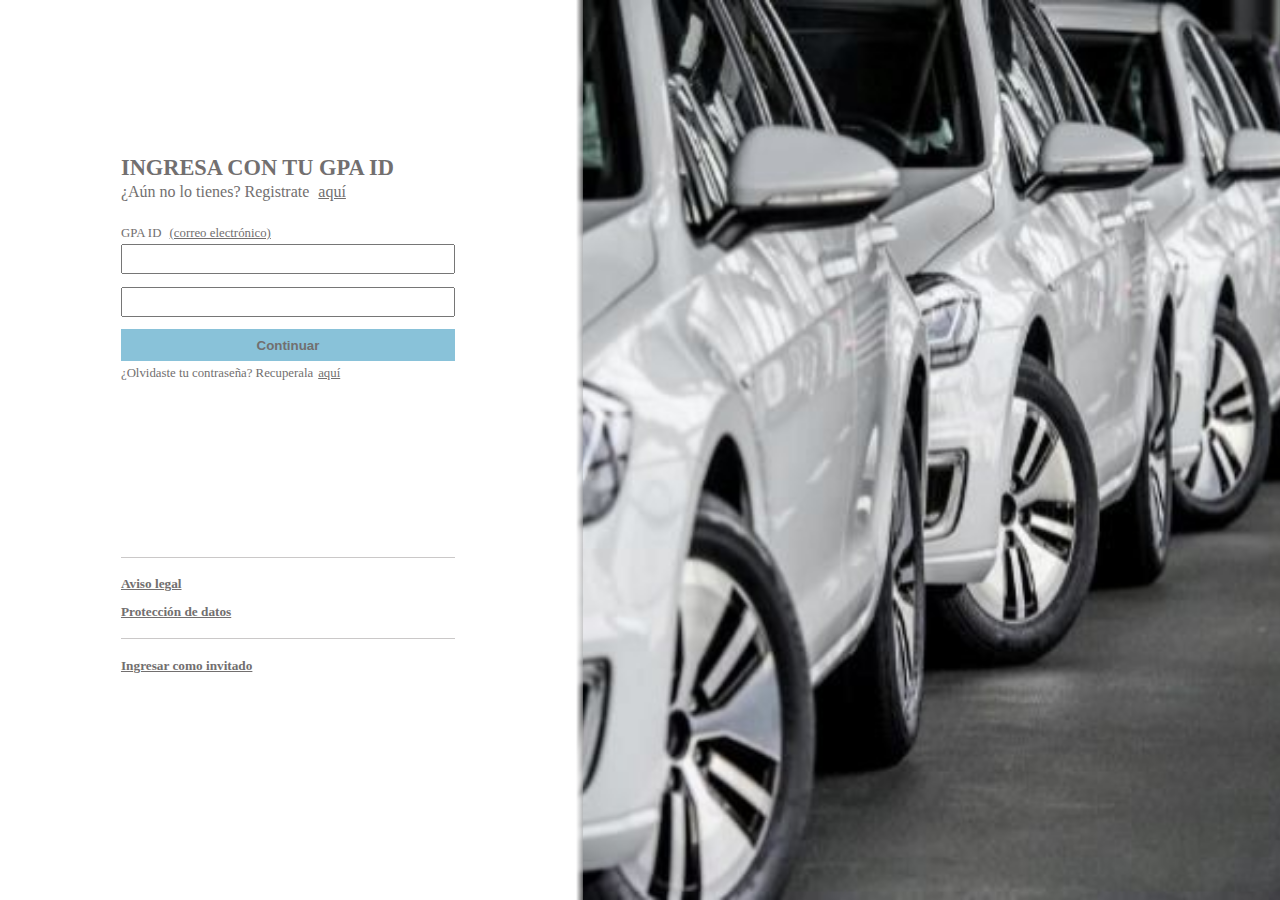
==== index.html @ db9dbd9d "se crea login" ====
<html lang="en">
<head>
    <meta charset="UTF-8">
    <meta name="viewport" content="width=device-width, initial-scale=1.0">
    <title>Document</title>
    <link rel="stylesheet" href="style.css">
    <script src="app.js"></script>
</head>
<body>
    <div class="contenedor_login">
        <div class="contenedor_1">
            <div class="contenedor_1_1" id = "cont_2">
                <h3>INGRESA CON TU GPA ID</h3>
                <span>¿Aún no lo tienes? Registrate <a id="opc_registrar">aquí</a></span>
                <div class="sp_2"><span>GPA ID <a>(correo electrónico)</a></span></div>
                <input type="text" name="" id="li_usuario">
                <input type="password" name="" id="li_password">
                <button id = "btn_continuar">Continuar</button>
                <div class="sp_3">¿Olvidaste tu contraseña? Recuperala<a>aquí</a></div>
                    
            </div>

            <div class="contenedor_1_1" id="cont_3">
                <h3>REGÍSTRATE Y OBTÉN TU GPA ID</h3>
                <span>¿Ya tienes tu GPA ID? Inicia sesión <a id="opc_iniciar">aquí</a></span>
                <div class="sp_2"><span>Nombres* </a></span></div>
                <input type="text" name="" id="lu_usuario">

                <div class="sp_3"><span>Apellidos* </a></span></div>
                <input type="text" name="" id="lu_usuario">

                <div class="sp_3"><span>Correo electrónico* </a></span></div>
                <input type="text" name="" id="lu_usuario">

                <div class="sp_3"><span>Celular*</a></span></div>
                <input type="text" name="" id="lu_usuario">
               
                <div class="sp_3"><span>Documento*</a></span></div>
                <input type="text" name="" id="lu_usuario">
                <div class="datos_form_lu">
                <div class="sp_3"><span>Nacimiento</a></span></div>
                <input type="date" name="" id="lu_nacimiento">

                <div class="sp_3"><span class = "sp_sexo_lu">Sexo</a></span></div>
                <select name="" id="">
                    <option value="m">M</option>
                    <option value="f">F</option>
                </select>
    
                </div>

                <div class="sp_33"><span>Contraseña*</a></span></div>
                <input type="password" name="" id="lu_password"><button id = "btn_password_see">
                    <svg xmlns="http://www.w3.org/2000/svg" width="16" height="16" fill="currentColor" class="bi bi-eye-fill" viewBox="0 0 16 16">
                        <path d="M10.5 8a2.5 2.5 0 1 1-5 0 2.5 2.5 0 0 1 5 0"/>
                        <path d="M0 8s3-5.5 8-5.5S16 8 16 8s-3 5.5-8 5.5S0 8 0 8m8 3.5a3.5 3.5 0 1 0 0-7 3.5 3.5 0 0 0 0 7"/>
                      </svg>
                </button>
                
                <button id = "btn_continuar">Continuar</button>
                <div class="sp_4"> <input type="checkbox" id="ch_politicas"> Autorizas el tratamiento de tus datos según <a> ley xxx</a></div>
                <div class="sp_4"><h5><u class="u_campos_obligatorios">*Campos obligatorios</u></h5></div>    
            </div>

            <div class="contenedor_1_2">
    

                <div><h5><u>Aviso legal</u></h5></div>
                <div><h5><u>Protección de datos</u></h5></div>
                <div><h5><u>Ingresar como invitado</u></h5></div>
                
            </div>

        </div>
        <div class="contenedor_2" id="contenedor_2">
            <div></div>
        </div>
    </div>
    
</body>
</html>
---- style.css ----
*{
    box-sizing: border-box;
    margin: 0;
    padding: 0;
    color:rgb(114, 111, 111);
}
.contenedor_login{
    width: 100%;
    height: 100%;
    display: flex;

    
}

.contenedor_1{
    width: 45%;
    height: 100%;
    background: white;
    overflow-y: auto;
}

.contenedor_1_1 div{
    width: 58%;
}
.contenedor_1_1{
    width: 100%;
    height: 60%;
    flex-direction: column;
    align-items: center;
    justify-content: center;
    display: flex;
}

#cont_3{
    width: 100%;
    height: 60%;
    display: none;
    flex-direction: column;
    align-items: center;
    justify-content: center;
}

.contenedor_1_1 span{
    margin-top: 2px;
    width: 58%;
}


.contenedor_1_1 h3{
    font-size: 140%;
    width: 58%;
}

.contenedor_1_1 a{
    text-decoration: underline;
    margin-left: 5px;
}
.sp_2{
    padding-bottom: 3px;
    width: 58%;
    margin-top: 25px;
    font-size: 80%;
}

.sp_3, .sp_4{
    padding-bottom: 4px;
    width: 58%;
    margin-top: 5px;
    font-size: 80%;
}

.sp_33{
    padding-bottom: 4px;
    width: 58%;
    margin-top: 10px;
    font-size: 80%;
}



.contenedor_1_1 input[type="text"]{
    height: 30px;
    display: inline;
    width: 58%

}
.contenedor_1_1 input[type="password"]{
    height: 30px;
    margin-top: 13px;
    display: inline;
    width: 58%
}

#btn_continuar{
    height: 32px;
    width: 58%;
    margin-top: 0px;
    background: #89C2D9;
    border: solid 1.5px #89C2D9;
    font-weight: bold;
}

#btn_olvido{
    width: 58%;
    margin-top: 4%;
    background: transparent;
    border: none;
}

.contenedor_1_1 > button:nth-child(2){
    margin-top: 10%;
    display: inline;
    width: 100%;
}

.contenedor_1_1 u{
    font-weight: bold;
    display: flex;
    flex-direction: column;
    align-items: center;
    justify-content: center;
}

.u_campos_obligatorios{
    margin-top: 5px;
    align-items: start !important;
}
.contenedor_1_2{
    width: 100%;
    height: 40%;
    background: rgb(255, 255, 255);
}

.contenedor_1_2 h5{
    width: 58%;
}

.contenedor_2{
    width: 67.5%;
    height: 100%;
}

.contenedor_1_2{
    width: 100%;
    height: 40%;
    background: rgb(255, 255, 255);
    display: flex;
    flex-direction: column;
    align-items: center;
    padding-top: 3%;
}

.contenedor_1_2 h5{
    width: 100%;

}

.contenedor_1_2 > div:nth-child(1) {
    width: 58%;
    padding: 18px 0 12px 0;
    border-top: solid 1px rgba(180, 176, 176,0.7);
}


.contenedor_1_2 > div:nth-child(2) {
    width: 58%;
    padding: 0 0 18px 0;
    border-bottom: solid 1px rgba(180, 176, 176,0.7);
}

.contenedor_1_2 > div:nth-child(3) {
    width: 58%;
    margin-top: 1px;
    padding: 18px 0;
}

.contenedor_2{
    width: 55%;
    background-image: url("/img/imgLogin.jpg");
    background-size: cover;
    background-position: center;
    transition: background-image 1s ease-in-out;
}

.contenedor_2 div{
    width: 1%;
    height: 100%;
    background:  linear-gradient(to right, white, rgba(169, 169, 169, 0.5));
}

#cont_3{
    height: 100%;
}

.u_camposObligatorios{
    text-align: center;
}

.datos_form_lu{
    margin-top: 12px;
    display: flex;
    flex-direction: row;
    justify-content: space-between;
}

#lu_nacimiento{
    width: 240px;
    margin-right: 5px;
}

input{
    padding-left: 5px;
}

#lu_password{
    margin-top: 0px;

}

.sp_sexo_lu{
    display: flex;
    justify-content: center;
}

#cont_3{display:
     none;
    }

@media only screen and (max-width: 600px) {
    .contenedor_1{
        width: 100%;
    }
    .contenedor_2{
        display: none;
    }
    input, select{
        height: 22px !important;
    }
    
}

#btn_password_see{
    position: relative;
    top:-3.7%;
    left: 26%;
    border: none;
    background: transparent;

}

#btn_continuar{
    margin-top: 12px;
}
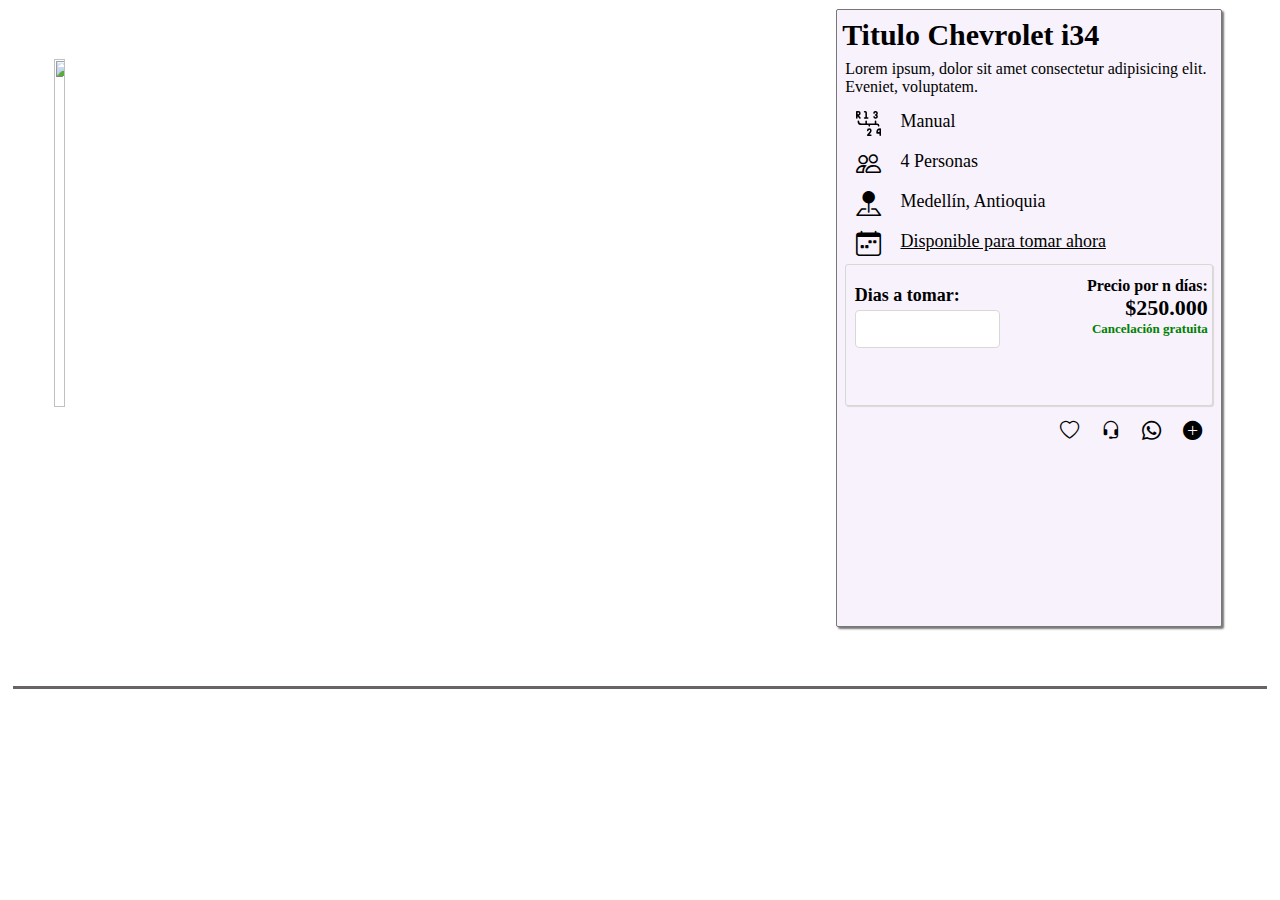
==== commit 2ea9195e: "se crea la pagina home" ====
--- a/index.html
+++ b/index.html
@@ -1,12 +1,84 @@
 <html lang="en">
+
 <head>
     <meta charset="UTF-8">
     <meta name="viewport" content="width=device-width, initial-scale=1.0">
     <title>Document</title>
     <link rel="stylesheet" href="style.css">
+    <link rel="stylesheet" href="style_home.css">
     <script src="app.js"></script>
+    <link rel="stylesheet" href="https://cdn.jsdelivr.net/npm/bootstrap-icons@1.11.3/font/bootstrap-icons.min.css">
 </head>
+
 <body>
+    <div class="ctr_contenido_vehiculo">
+        <div class="ctr_columna">
+            <div class="tjt_car">
+                <div>
+                <img id="img_card_car"
+                    src="https://www.carroya.com/noticias/sites/default/files/carros_comprar_bogota_carroya.webp"
+                    alt="">
+                </div>
+                <div class="d_descripciones_car">
+                    <div class="titulo_card_car">
+                        <h1>Titulo Chevrolet i34</h1>
+                    </div>
+                    <div class="d_descripcion_car">Lorem ipsum, dolor sit amet consectetur adipisicing elit. Eveniet,
+                        voluptatem.</div>
+                    <div class="d_contenedor_tranmision">
+                        <div class="icon_transmision"><svg xmlns="http://www.w3.org/2000/svg" viewBox="0 0 24 24">
+                                <path
+                                    d="M1.5 6.75v-3a.75.75 0 0 0-1.5 0v3a.75.75 0 0 0 1.5 0m2.85-.45-2.25-3a.75.75 0 1 0-1.2.9l2.25 3a.75.75 0 1 0 1.2-.9m18.9 13.95h-3L21 21v-.75A2.25 2.25 0 0 1 23.25 18l-.75-.75v6a.75.75 0 0 0 1.5 0v-6a.75.75 0 0 0-.75-.75 3.75 3.75 0 0 0-3.75 3.75V21c0 .414.336.75.75.75h3a.75.75 0 0 0 0-1.5M18.024 2.056A.75.75 0 1 1 18.75 3v1.5a.75.75 0 1 1-.722.95.75.75 0 1 0-1.446.4A2.25 2.25 0 1 0 18.75 3c-1 0-1 1.5 0 1.5a2.25 2.25 0 1 0-2.174-2.832.75.75 0 0 0 1.448.388M12 18.75a.75.75 0 0 1 1.5 0c0 .315-.107.622-.304.868l-2.532 3.163A.75.75 0 0 0 11.25 24h3a.75.75 0 0 0 0-1.5h-3l.586 1.219 2.532-3.164c.41-.513.632-1.15.632-1.805a2.25 2.25 0 0 0-4.5 0 .75.75 0 0 0 1.5 0M8.25 1.5H9v5.25a.75.75 0 0 0 1.5 0V1.5A1.5 1.5 0 0 0 9 0h-.75a.75.75 0 0 0 0 1.5m0 6h3a.75.75 0 0 0 0-1.5h-3a.75.75 0 0 0 0 1.5m-6-7.5H.75A.75.75 0 0 0 0 .75v3c0 .414.336.75.75.75h1.5a2.25 2.25 0 0 0 0-4.5m0 1.5a.75.75 0 0 1 0 1.5H.75l.75.75v-3l-.75.75zm8.25 11.25v-3a.75.75 0 0 0-1.5 0v3a.75.75 0 0 0 1.5 0m1.5 0v1.5a.75.75 0 0 0 1.5 0v-1.5a.75.75 0 0 0-1.5 0m7.5 0v-3a.75.75 0 0 0-1.5 0v3a.75.75 0 0 0 1.5 0m3 1.5A2.25 2.25 0 0 0 20.25 12h-15A2.25 2.25 0 0 1 3 9.75a.75.75 0 0 0-1.5 0 3.75 3.75 0 0 0 3.75 3.75h15a.75.75 0 0 1 .75.75.75.75 0 0 0 1.5 0">
+                                </path>
+                            </svg>
+                        </div>
+                        <p class="p_transmision">Manual</p>
+                    </div>
+
+                    <div class="d_contenedor_capacidad">
+                        <div class="icon_capacidad"><i class="bi bi-people"></i>
+                        </div>
+                        <p class="p_capacidad">4 Personas</p>
+                    </div>
+
+                    <div class="d_contenedor_ubicacion">
+                        <div class="icon_ubicacion"><i class="bi bi-pin-map-fill"></i>
+                        </div>
+                        <p class="p_ubicacion">Medellín, Antioquia</p>
+                    </div>
+
+                    <div class="d_contenedor_disponibilidad">
+                        <div class="icon_disponibilidad"><i class="bi bi-calendar-week"></i>
+                        </div>
+                        <p class="p_disponibilidad"><a href="">Disponible para tomar ahora</a></p>
+                    </div>
+
+                    <div class="d_cotizar_dias">
+                        <div>
+                            <h3>Dias a tomar:</h3>
+                            <input type="number">
+                        </div>
+                        <div class="ctr_cotizacion_dias2">
+                            <h4>Precio por <a>n</a> días:</h4>
+                            <h4>$250.000</h4>
+                            <h4>Cancelación gratuita</h4>
+                        </div>
+                    </div>
+
+                    <div class="d_compartir_agregar">
+                        <div><i class="bi bi-heart"></i></div>
+                        <div><i class="bi bi-headset"></i></div>
+                        <div><i class="bi bi-whatsapp"></i></div>
+                        <div><i class="bi bi-plus-circle-fill"></i></div>
+                    </div>
+                </div>
+
+
+
+            </div>
+        </div>
+    </div>
+    <!--
     <div class="contenedor_login">
         <div class="contenedor_1">
             <div class="contenedor_1_1" id = "cont_2">
@@ -76,6 +148,7 @@
             <div></div>
         </div>
     </div>
-    
+    -->
 </body>
+
 </html>--- a/style.css
+++ b/style.css
@@ -250,4 +250,5 @@
 
 #btn_continuar{
     margin-top: 12px;
-}+}
+
--- a/style_home.css
+++ b/style_home.css
@@ -0,0 +1,485 @@
+*{
+    box-sizing: border-box;
+    margin: 0;
+    padding: 0;
+    color:rgb(114, 111, 111);
+}
+
+.contenedor_home{
+    width: 100%;
+    height: 100%;
+    background: rgb(249, 247, 247);
+}
+
+.header_home{
+    height: 12%;
+    background: rgba(236, 232, 232, 0.957);
+    border-bottom: 0.1px solid #afafaf;
+    display: flex;
+    justify-content: space-between;
+    padding-bottom: 1.5px;
+}
+
+.header_home1{
+    display: flex;
+}
+
+.header_home2{
+    display: flex;
+}
+.header_home11{
+    height: 100%;;
+    display: flex;
+    flex-direction: column;
+    justify-content: center;
+}
+
+.img_logo{
+    height: 100%;
+    background-size: cover;
+    border-radius: 4px;
+    border: 1px solid blue;
+    margin: 1px;
+}
+
+.img_logo > img {
+    height: 100%;
+}
+
+.header_home11{
+    margin: 0px 10px;
+}
+
+a{
+    text-decoration: none !important;
+}
+
+.header_concesionarios{
+    margin-right: 50px;
+}
+.header_search{
+    font-size: 25px;
+    font-weight: 900;
+    margin-right: 10px;
+}
+
+.header_consecionarios_icon{
+    margin-right: 12px;
+}
+
+.arrow{
+    position: relative;
+    top: 1px;
+    margin-left: 3px;
+    font-size: 15px;
+}
+
+.contenedor_cards_general{
+    height: 0.001%;
+    transition: height 0.3s ease;
+
+}
+/*.contenedor_cards_vehiculos,*/
+.contenedor_cards_vehiculos, .contenedor_cards_asistencia,
+ .contenedor_cards_servicios, .contenedor_cards_buscar{
+    display: none;
+}
+
+.cont_vehiculos_header{
+    height: 22%;
+    width: 100%;
+    display: flex;
+    justify-content: center;
+}
+
+.cont_vehiculos_header > div{
+    height: 100%;
+    width: 12.25%;
+    background: rgb(229, 229, 225);
+    display: flex;
+    justify-content: center;
+    align-items: center;
+    border-left: 0.1px solid #afafaf;
+    border-bottom: 0.1px solid #afafaf;
+}
+
+.cont_etiqueta_Automoviles:hover, .cont_etiqueta_Camionetas:hover, .cont_etiqueta_Deportivos:hover,
+.cont_etiqueta_Electricos:hover, .cont_etiqueta_Vans:hover, .cont_etiqueta_Motocicletas:hover,
+.cont_etiqueta_Buses:hover, .cont_etiqueta_Camiones:hover,
+.cont_etiqueta_principal_Automoviles:hover, .cont_etiqueta_principal_Camionetas:hover, .cont_etiqueta_principal_Deportivos:hover,
+.cont_etiqueta_principal_Electricos:hover, .cont_etiqueta_principal_Vans:hover, .cont_etiqueta_principal_Motocicletas:hover,
+.cont_etiqueta_principal_Buses:hover, .cont_etiqueta_principal_Camiones:hover{
+    background: rgb(255, 255, 255);
+color: black !important;
+font-weight: bold;
+}
+
+
+.cont_etiqueta_Automoviles, .cont_etiqueta_Camionetas, .cont_etiqueta_Deportivos,
+.cont_etiqueta_Electricos, .cont_etiqueta_Vans, .cont_etiqueta_Motocicletas,
+.cont_etiqueta_Buses, .cont_etiqueta_Camiones{
+    height: 65%;
+    display: flex;
+    justify-content: center;
+    text-align: center;
+    flex-direction: column;
+}
+
+.cont_etiqueta_principal{
+    background: white;
+    display: flex;
+    justify-content: center;
+    text-align: center;
+}
+
+.classHover{
+    background: white !important;
+    border-bottom: white !important;
+}
+
+.classHover2{
+border-bottom: solid 3px rgb(110, 142, 224);
+}
+
+.cont_etiqueta_principal_Camiones, #cont_etiqueta_principal_llamada, #cont_etiqueta_principal_gps{
+    border-right:  0.1px solid #afafaf;
+}
+
+.cont_vehiculos_header > div > div {
+    font-size: 1.4vw;
+}
+.header_home a {
+    font-size: 22px;
+}
+.ctr_contenido_vehiculo{
+    width: 98%;
+    height: 76.5%;
+    margin-left: 1%;
+    background: white;
+    display: flex;
+    flex-direction: column;
+    border-bottom: 3px solid rgb(105, 100, 100);
+}
+
+.ctr_columna{
+    height: 92%;
+    width: 98%;
+    margin: 4px;
+    background: white;
+    display: flex;
+}
+
+.ctr_posicion_elemento{
+    height: 18px;
+    width: 98%;
+    background: white;
+    display: flex;
+    justify-content: center;
+
+}
+.ctr_posicion_elemento > div{
+    margin: 2px 8px;
+}
+
+.ctr_posicion_elemento > div > i{
+    font-size: 25px;
+}
+
+.tjt_car{
+    margin: 5px;
+    width: 95%;
+    height: 98%;
+    margin-left: 3%;
+    background: white;
+    background-image: src("https://www.carroya.com/noticias/sites/default/files/carros_comprar_bogota_carroya.webp");
+    height: 98%;
+    display: flex;
+    justify-content: space-between;
+}
+
+#img_card_car{
+    height: 75%;
+    margin-top: 50px;
+}
+
+.d_descripciones_car{
+    width: 33%;
+    margin-left: 5%;
+    height: 100%;
+    background: rgb(247, 242, 252);
+    border: solid 1px rgb(120, 118, 118);
+    border-radius: 2px;
+    box-shadow: 2px 2px 2px rgb(120, 118, 118);
+}
+
+.titulo_card_car > h1{
+    font-size: 30px;
+    color: black;
+}
+.titulo_card_car{
+    margin: 8px 5px 8px 5px;
+    font-size: 1.5vw;
+    color: black;
+}
+
+
+.d_contenedor_tranmision, .d_contenedor_capacidad, .d_contenedor_ubicacion,
+.d_contenedor_disponibilidad{
+    display: flex;
+    flex-direction: row;
+    margin-top: 15px;
+}
+
+.icon_transmision, .icon_capacidad, .icon_ubicacion, .icon_disponibilidad{
+    width: 25px;
+    margin-left: 5%;
+    margin-right: 5%;
+  
+
+}
+.icon_capacidad > i, .icon_ubicacion > i, .icon_disponibilidad > i {
+    color: black;
+    font-size: 25px;
+}
+.d_descripcion_car{
+    margin: 8px;
+    color: black;
+}
+
+.p_transmision, 
+.p_capacidad, .p_ubicacion, .p_disponibilidad > a{
+    font-size: 18px;
+    color: black;
+}
+.p_disponibilidad > a{
+    text-decoration: underline !important;
+}
+
+.d_cotizar_dias{
+    margin: 8px 2%;
+    width: 96%;
+    padding-right: 4px;
+    background: rgb(247, 242, 252);
+    height: 23%;
+    border-radius: 3px;
+    border: solid 1px rgb(218, 215, 215);
+    box-shadow: 1px 1px 1px rgb(218, 215, 215);
+    display: flex;
+}
+
+.d_compartir_agregar{
+    margin: 12px 2%;
+    width: 96%;
+    background: rgb(247, 242, 252);
+    height: 5%;
+    display: flex;
+    justify-content: end;
+}
+
+.d_cotizar_dias > div:nth-child(1){
+    margin-top: 4px;
+    width: 50%;
+    height: 90%;
+    background: rgb(247, 242, 252);
+}
+
+.d_cotizar_dias > div:nth-child(2){
+    margin-top: 4px;
+    width: 50%;
+    height: 90%;
+    background: rgb(247, 242, 252);
+}
+
+.d_cotizar_dias > div > h3{
+    color: black;
+    font-size: 18px;
+    margin-top: 16px;
+    margin-left: 5%;
+}
+
+.d_cotizar_dias > div > input{
+    margin-top:4px;
+    margin-left: 5%;
+    color: black;
+    width: 80%;
+    height: 30%;
+    font-size: 1.5vw;
+    border-radius: 4px;
+    border: 1px solid rgb(218, 215, 215);
+}
+
+.ctr_cotizacion_dias{
+    text-align: end;
+    color: black;
+
+}
+
+.ctr_cotizacion_dias2{
+padding-top: 8px;
+text-align: end;
+}
+
+.ctr_cotizacion_dias2 h4, .ctr_cotizacion_dias2 a{
+    color: black;
+}
+
+.ctr_cotizacion_dias2 > h4:nth-child(2){
+    font-size: 22px;
+}
+
+.ctr_cotizacion_dias2 > h4:nth-child(3){
+    color: green;
+    font-size: 13px;
+
+}
+
+.d_compartir_agregar > div{
+    margin: 3px 3%;
+}
+
+.d_compartir_agregar > div > i{
+    color: black;
+    font-size: 1.5vw;
+}
+
+.cont_arrow{
+    display: flex;
+    justify-content: center;
+    flex-direction: column;
+}
+
+.cont_arrow > i{
+font-size: 40px;
+}
+.class_servicios{
+    width: 15% !important;
+    padding:8px;
+}
+.cont_busqueda{
+    margin-top: 20px;
+    width: 100%;
+    height: 90%;
+    background: white;
+}
+
+.d_inp_busqueda{
+    width: 90%;
+    margin-left: 5%;
+    height: 20%;
+    background: white;
+    display: flex;
+}
+
+.d_inp_busqueda > div:nth-child(1){
+    width: 90%;
+    height: 100%;
+    background: white;
+}
+.d_inp_busqueda > div:nth-child(1) > input{
+    width: 100%;
+    height: 100%;
+    font-size: 25px;
+    padding: 8px;
+}
+
+.d_inp_busqueda > div:nth-child(1) > input:focus{
+    outline: none !important;
+}
+
+.d_inp_busqueda > div:nth-child(2){
+    width: 10%;
+    height: 100%;
+    background: rgb(70, 68, 68);
+}
+
+.d_inp_busqueda > div {
+    text-align: center;
+}
+.d_inp_busqueda > div > i {
+    font-size: 250%;
+    height: auto;
+    color: white;
+    font-weight: 900;
+}
+
+.cont_btn_search{
+    display: flex;
+    justify-content: center;
+    flex-direction: column;
+}
+
+.d_frecuentes_centro_ayuda{
+    margin-top: 20px;
+    width: 90%;
+    margin-left: 5%;
+    background: white;
+    height: 60%;
+    display: flex;
+}
+
+.d_frecuentes_centro_ayuda > div:nth-child(1){
+    margin-top: 40px;
+    width: 50%;
+    background: white;
+    height: 100%;
+    display: flex;
+    color: black;
+    flex-direction: column;
+}
+
+.d_frecuentes_centro_ayuda > div:nth-child(1) > h2, .d_frecuentes_centro_ayuda > div:nth-child(1) > h3,
+.d_frecuentes_centro_ayuda > div:nth-child(2) > h2, .d_frecuentes_centro_ayuda > div:nth-child(2) > h3{
+    color: rgb(114, 111, 111);
+    margin-top: 16px;
+}
+.d_frecuentes_centro_ayuda > div:nth-child(1) > h3{
+    text-decoration: underline;
+}
+.d_frecuentes_centro_ayuda > div:nth-child(2){
+    margin-top: 40px;
+    width: 50%;
+    background:white;
+    height: 100%;
+    display: flex;
+    flex-direction: column;
+}
+.ctr_centro_ayuda{
+    width: 100%;
+    height: 140px;
+    background: white;
+    display: flex;
+    justify-content: space-between;
+}
+
+.d_frecuentes_centro_ayuda_int2 h2{
+margin-left: 0 !important;
+}
+
+.btn_centro_contacto{
+    width: 40%;
+    height: 100%;
+    background: rgb(247, 242, 252);
+    border: solid 1px rgb(218, 215, 215);
+    box-shadow: 1px 1px 1px rgb(218, 215, 215);
+    text-align: center;
+    justify-content: center;
+}
+.cont_logo_centro{
+    display:flex;
+    flex-direction: column;
+    justify-content: center;
+    text-align: center;
+    align-items: center;
+}
+.d_frecuentes_centro_ayuda_int2 > h1{
+    margin-left: 0px !important;
+}
+
+.d_frecuentes_centro_ayuda_int1 h3{
+    margin: 8px
+
+}
+
+
+
+
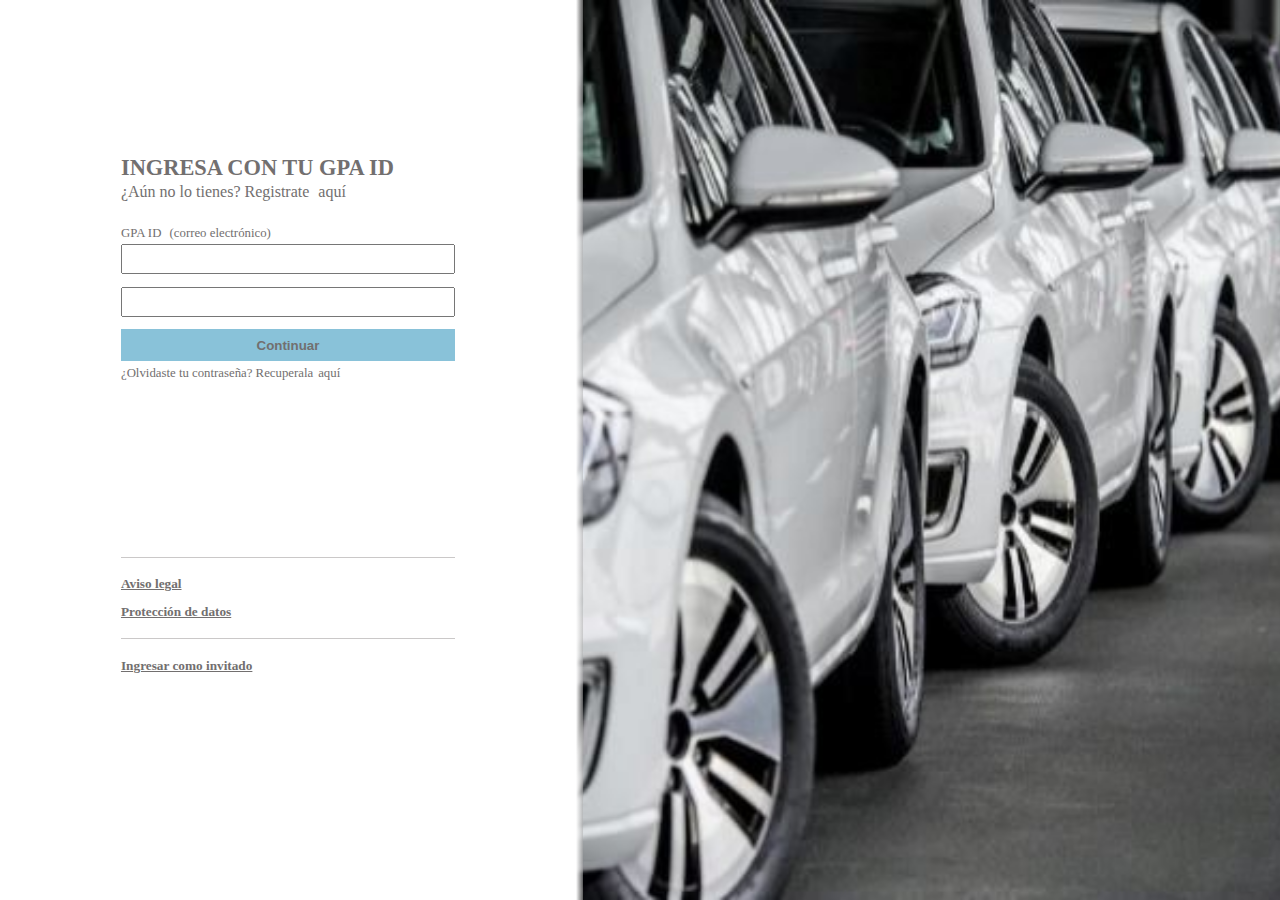
==== commit 04bfb666: "se elimina html descartado" ====
--- a/index.html
+++ b/index.html
@@ -9,76 +9,7 @@
     <script src="app.js"></script>
     <link rel="stylesheet" href="https://cdn.jsdelivr.net/npm/bootstrap-icons@1.11.3/font/bootstrap-icons.min.css">
 </head>
-
 <body>
-    <div class="ctr_contenido_vehiculo">
-        <div class="ctr_columna">
-            <div class="tjt_car">
-                <div>
-                <img id="img_card_car"
-                    src="https://www.carroya.com/noticias/sites/default/files/carros_comprar_bogota_carroya.webp"
-                    alt="">
-                </div>
-                <div class="d_descripciones_car">
-                    <div class="titulo_card_car">
-                        <h1>Titulo Chevrolet i34</h1>
-                    </div>
-                    <div class="d_descripcion_car">Lorem ipsum, dolor sit amet consectetur adipisicing elit. Eveniet,
-                        voluptatem.</div>
-                    <div class="d_contenedor_tranmision">
-                        <div class="icon_transmision"><svg xmlns="http://www.w3.org/2000/svg" viewBox="0 0 24 24">
-                                <path
-                                    d="M1.5 6.75v-3a.75.75 0 0 0-1.5 0v3a.75.75 0 0 0 1.5 0m2.85-.45-2.25-3a.75.75 0 1 0-1.2.9l2.25 3a.75.75 0 1 0 1.2-.9m18.9 13.95h-3L21 21v-.75A2.25 2.25 0 0 1 23.25 18l-.75-.75v6a.75.75 0 0 0 1.5 0v-6a.75.75 0 0 0-.75-.75 3.75 3.75 0 0 0-3.75 3.75V21c0 .414.336.75.75.75h3a.75.75 0 0 0 0-1.5M18.024 2.056A.75.75 0 1 1 18.75 3v1.5a.75.75 0 1 1-.722.95.75.75 0 1 0-1.446.4A2.25 2.25 0 1 0 18.75 3c-1 0-1 1.5 0 1.5a2.25 2.25 0 1 0-2.174-2.832.75.75 0 0 0 1.448.388M12 18.75a.75.75 0 0 1 1.5 0c0 .315-.107.622-.304.868l-2.532 3.163A.75.75 0 0 0 11.25 24h3a.75.75 0 0 0 0-1.5h-3l.586 1.219 2.532-3.164c.41-.513.632-1.15.632-1.805a2.25 2.25 0 0 0-4.5 0 .75.75 0 0 0 1.5 0M8.25 1.5H9v5.25a.75.75 0 0 0 1.5 0V1.5A1.5 1.5 0 0 0 9 0h-.75a.75.75 0 0 0 0 1.5m0 6h3a.75.75 0 0 0 0-1.5h-3a.75.75 0 0 0 0 1.5m-6-7.5H.75A.75.75 0 0 0 0 .75v3c0 .414.336.75.75.75h1.5a2.25 2.25 0 0 0 0-4.5m0 1.5a.75.75 0 0 1 0 1.5H.75l.75.75v-3l-.75.75zm8.25 11.25v-3a.75.75 0 0 0-1.5 0v3a.75.75 0 0 0 1.5 0m1.5 0v1.5a.75.75 0 0 0 1.5 0v-1.5a.75.75 0 0 0-1.5 0m7.5 0v-3a.75.75 0 0 0-1.5 0v3a.75.75 0 0 0 1.5 0m3 1.5A2.25 2.25 0 0 0 20.25 12h-15A2.25 2.25 0 0 1 3 9.75a.75.75 0 0 0-1.5 0 3.75 3.75 0 0 0 3.75 3.75h15a.75.75 0 0 1 .75.75.75.75 0 0 0 1.5 0">
-                                </path>
-                            </svg>
-                        </div>
-                        <p class="p_transmision">Manual</p>
-                    </div>
-
-                    <div class="d_contenedor_capacidad">
-                        <div class="icon_capacidad"><i class="bi bi-people"></i>
-                        </div>
-                        <p class="p_capacidad">4 Personas</p>
-                    </div>
-
-                    <div class="d_contenedor_ubicacion">
-                        <div class="icon_ubicacion"><i class="bi bi-pin-map-fill"></i>
-                        </div>
-                        <p class="p_ubicacion">Medellín, Antioquia</p>
-                    </div>
-
-                    <div class="d_contenedor_disponibilidad">
-                        <div class="icon_disponibilidad"><i class="bi bi-calendar-week"></i>
-                        </div>
-                        <p class="p_disponibilidad"><a href="">Disponible para tomar ahora</a></p>
-                    </div>
-
-                    <div class="d_cotizar_dias">
-                        <div>
-                            <h3>Dias a tomar:</h3>
-                            <input type="number">
-                        </div>
-                        <div class="ctr_cotizacion_dias2">
-                            <h4>Precio por <a>n</a> días:</h4>
-                            <h4>$250.000</h4>
-                            <h4>Cancelación gratuita</h4>
-                        </div>
-                    </div>
-
-                    <div class="d_compartir_agregar">
-                        <div><i class="bi bi-heart"></i></div>
-                        <div><i class="bi bi-headset"></i></div>
-                        <div><i class="bi bi-whatsapp"></i></div>
-                        <div><i class="bi bi-plus-circle-fill"></i></div>
-                    </div>
-                </div>
-
-
-
-            </div>
-        </div>
-    </div>
-    <!--
     <div class="contenedor_login">
         <div class="contenedor_1">
             <div class="contenedor_1_1" id = "cont_2">
@@ -148,7 +79,5 @@
             <div></div>
         </div>
     </div>
-    -->
 </body>
-
 </html>